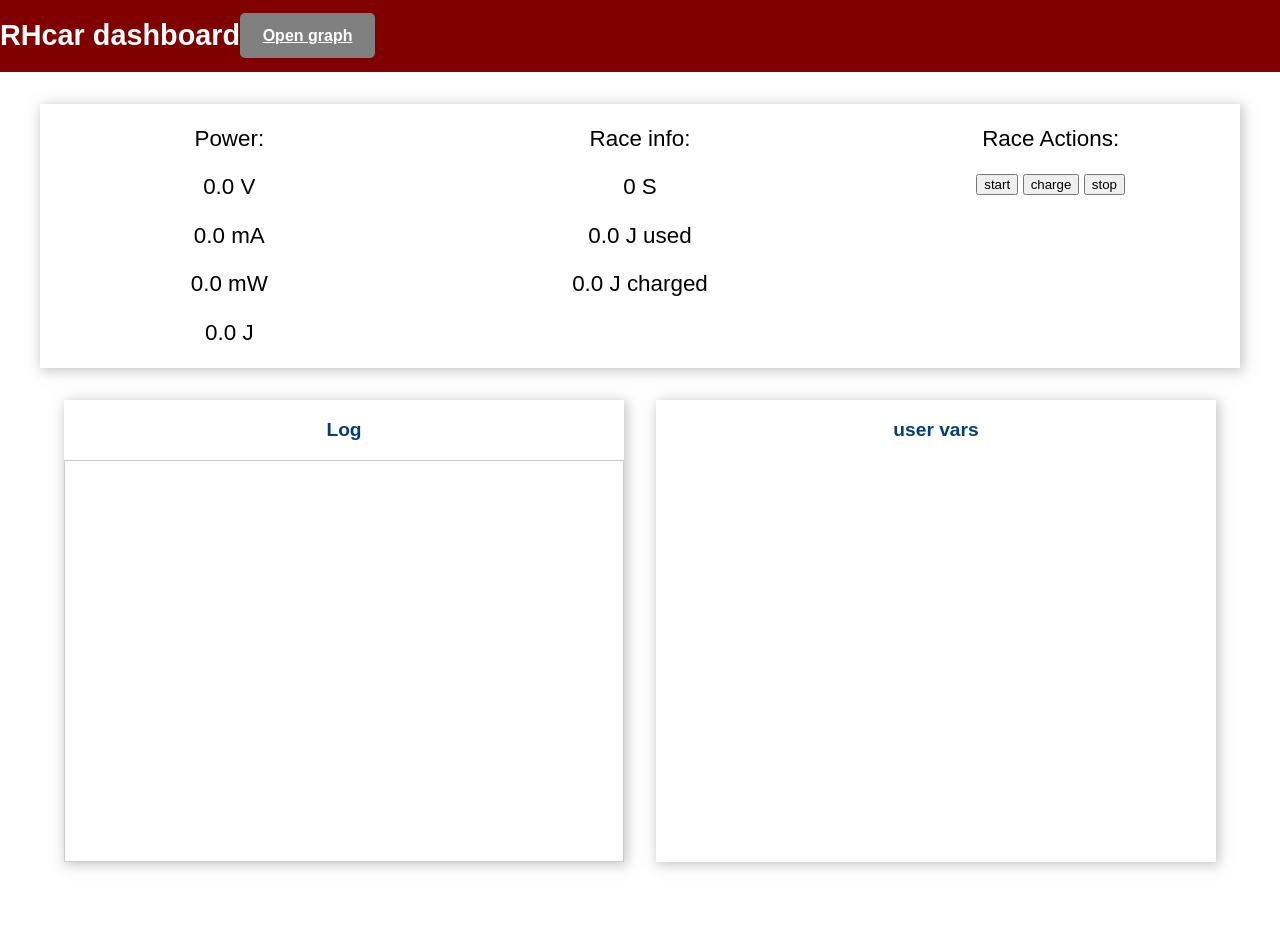
==== junior-design-project-team04-amsw/RHcar/main/data/index.html @ ef377d74 "add junior design project for reference" ====
<!-- 
Author: Django Wardlow

The webpage that is served for the Rose-Hulman car dashboard

Values are populated by the javascript that receives data from the car

-->

<!DOCTYPE html>
<html>
  <head>
    <title>RHcar dashboard</title>
    <meta name="viewport" content="width=device-width, initial-scale=1">
    <link rel="icon" type="image/png" href="favicon.png">
    <link rel="stylesheet" type="text/css" href="style.css">
  </head>
  <body>
    <div class="topnav">
      <h1>RHcar dashboard</h1>

      <a target="_blank" rel="noopener noreferrer" class="button" href="http://192.168.4.1/graph.html">Open graph</a>

    </div>

    <div class="run-info">
      <div class="bat-info">
        <p>Power:</p>
        <p id="voltage">0.0 V</p>
        <p id="current">0.0 mA</p>
        <p id="watts">0.0 mW</p>
        <p id="available">0.0 J</p>

      </div>

      <div class="race-info">
        <p>Race info:</p>
        <p id="timer">0 S</p>
        <!-- <p id="race-phase">Stop</p> -->
        <p id="race-energy">0.0 J used</p>
        <p id="charge-energy">0.0 J charged</p>

      </div>

      <div class="race-actions">
        <p>Race Actions:</p>
        <button id="race-start" onclick="start_race_btn()">start</button>
        <button id="race-charge" onclick="manual_charge_btn()">charge</button>
        <button id="race-stop" onclick="stop_race_btn()">stop</button>
      </div>
      

    </div>


    <div class="content">
      
      <div class="card-grid">
        <div class="card">
          <p class="card-title">Log</p>

          <!-- log message container, initially empty -->
          <div style="height:400px; border:1px solid #ccc;font:16px/26px 'Courier New', monospace;overflow:auto;" id="text-container"></div>

        </div>
        <div class="card">
          <p class="card-title">user vars</p>

          <div class="user_ints", id="u_ints">


            
          </div>

          <div class="user_floats", id="u_floats">


            
          </div>

        </div>
      </div>
    </div>
    <!-- source for the javascript that handles updates from the esp32 -->
    <script src="script.js"></script>
  </body>
</html>
---- junior-design-project-team04-amsw/RHcar/main/data/style.css ----
/* 
Author: Django Wardlow

CSS file applied to the Rose-Hulman car dashboard to make it look better
*/

html {
    font-family: Arial, Helvetica, sans-serif; 
    display: inline-block; 
    text-align: center;
  }
  h1 {
    font-size: 1.8rem; 
    color: white;
    align-self: center;
  }
  a {
    font-size: 1rem; 
    color: blue;
  }
  p { 
    font-size: 1.4rem;
  }
  .topnav { 
    overflow: hidden; 
    background-color: #800000;
    display: inline-flex;
    width: 100%;
  }
  body {  
    margin: 0;
  }

  .button {
    align-self: center;
    width: 115px;
    height: 25px;
    background: gray;
    padding: 10px;
    text-align: center;
    border-radius: 5px;
    color: white;
    font-weight: bold;
    float: right;

    line-height: 25px;
    /* float: right; */
}
  .content { 
    padding: 5%;
    padding-top: 2.5%;
  }

  .run-info{
    margin: auto;
    margin-top: 2.5%;
    max-width: 1200px;
    display: grid;
    background-color: white; 
    box-shadow: 2px 2px 12px 1px rgba(140,140,140,.5);
    grid-gap: 2rem; 
    grid-template-columns: repeat(auto-fit, minmax(200px, 1fr));
  }

  .card-grid { 
    max-width: 1200px; 
    margin: 0 auto; 
    display: grid; 
    grid-gap: 2rem; 
    grid-template-columns: repeat(auto-fit, minmax(200px, 1fr));
  }
  .card { 
    background-color: white; 
    box-shadow: 2px 2px 12px 1px rgba(140,140,140,.5);
  }
  .card-title { 
    font-size: 1.2rem;
    font-weight: bold;
    color: #034078
  }

  #chart1{
    margin: auto;
  }


/* The switch - the box around the slider */
.switch {
  position: relative;
  display: inline-block;
  width: 60px;
  height: 34px;
}

/* Hide default HTML checkbox */
.switch input {
  opacity: 0;
  width: 0;
  height: 0;
}

/* The slider */
.slider {
  position: absolute;
  cursor: pointer;
  top: 0;
  left: 0;
  right: 0;
  bottom: 0;
  background-color: #ccc;
  -webkit-transition: .4s;
  transition: .4s;
}

.slider:before {
  position: absolute;
  content: "";
  height: 26px;
  width: 26px;
  left: 4px;
  bottom: 4px;
  background-color: white;
  -webkit-transition: .4s;
  transition: .4s;
}

input:checked + .slider {
  background-color: #2196F3;
}

input:focus + .slider {
  box-shadow: 0 0 1px #2196F3;
}

input:checked + .slider:before {
  -webkit-transform: translateX(26px);
  -ms-transform: translateX(26px);
  transform: translateX(26px);
}

/* Rounded sliders */
.slider.round {
  border-radius: 34px;
}

.slider.round:before {
  border-radius: 50%;
}
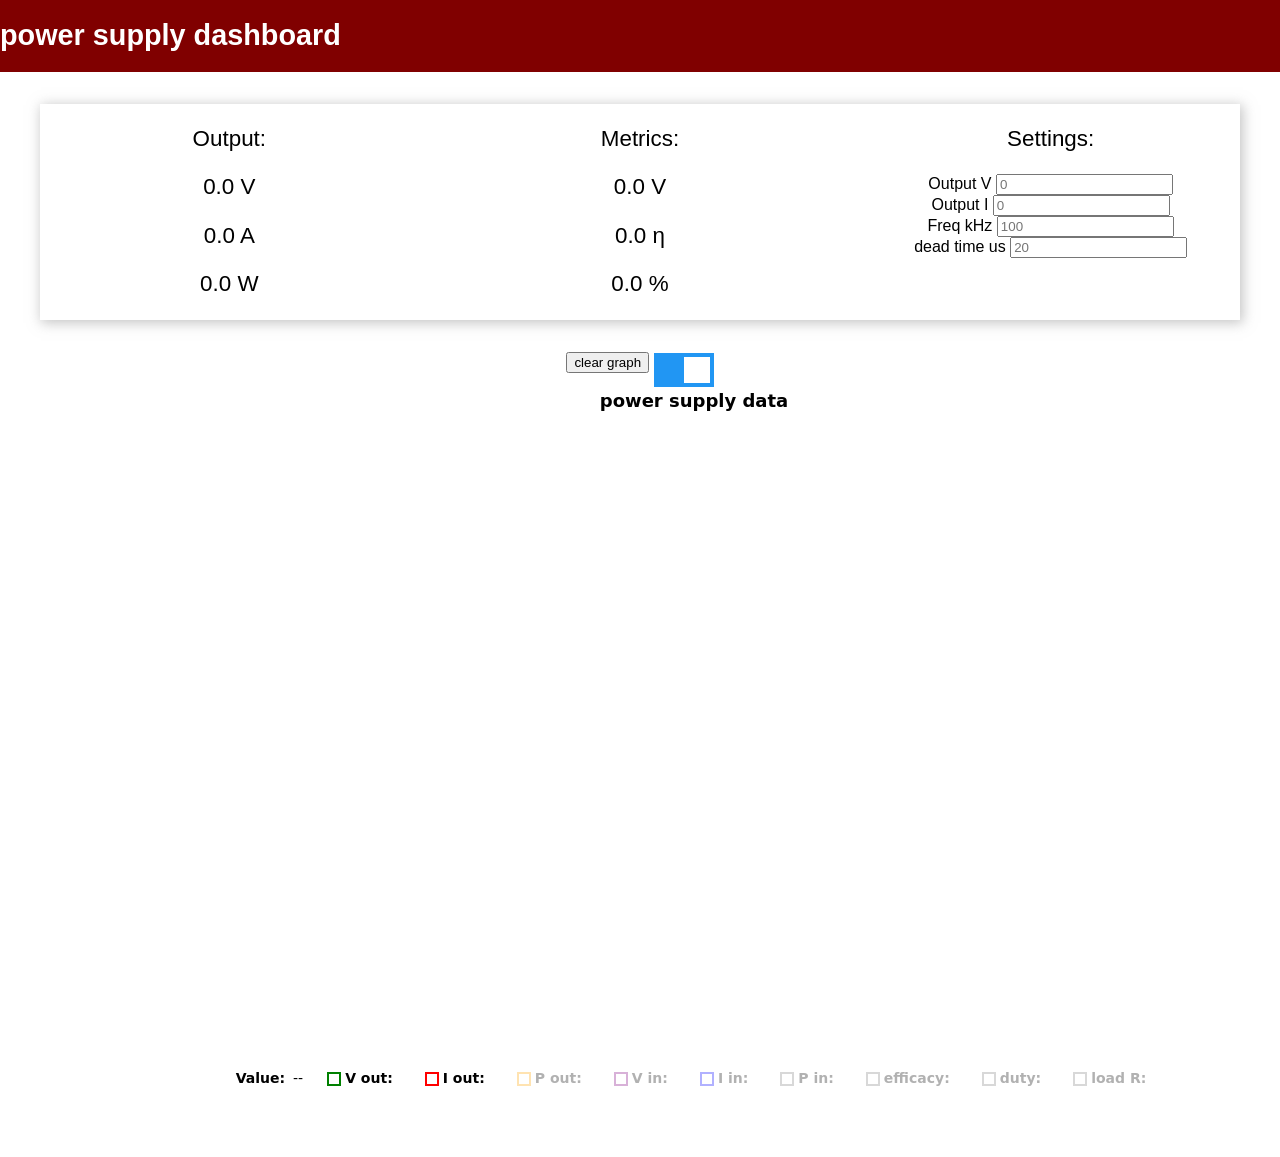
==== commit 1af67374: "websight nearly done" ====
--- a/junior-design-project-team04-amsw/RHcar/main/data/index.html
+++ b/junior-design-project-team04-amsw/RHcar/main/data/index.html
@@ -1,52 +1,69 @@
 <!-- 
 Author: Django Wardlow
 
-The webpage that is served for the Rose-Hulman car dashboard
-
-Values are populated by the javascript that receives data from the car
+The webpage that is served to control the power supply
 
 -->
 
 <!DOCTYPE html>
 <html>
   <head>
-    <title>RHcar dashboard</title>
+    <title>ECE497 power supply dashboard</title>
     <meta name="viewport" content="width=device-width, initial-scale=1">
     <link rel="icon" type="image/png" href="favicon.png">
     <link rel="stylesheet" type="text/css" href="style.css">
+    <link rel="stylesheet" href="uPlot.min.css">
+    <script src="uPlot.iife.js"></script>
   </head>
   <body>
     <div class="topnav">
-      <h1>RHcar dashboard</h1>
-
-      <a target="_blank" rel="noopener noreferrer" class="button" href="http://192.168.4.1/graph.html">Open graph</a>
+      <h1>power supply dashboard</h1>
 
     </div>
 
     <div class="run-info">
-      <div class="bat-info">
-        <p>Power:</p>
-        <p id="voltage">0.0 V</p>
-        <p id="current">0.0 mA</p>
-        <p id="watts">0.0 mW</p>
-        <p id="available">0.0 J</p>
+      <div class="out-info">
+        <p>Output:</p>
+        <p id="Vout">0.0 V</p>
+        <p id="Iout">0.0 A</p>
+        <p id="Pout">0.0 W</p>
 
       </div>
 
-      <div class="race-info">
-        <p>Race info:</p>
-        <p id="timer">0 S</p>
-        <!-- <p id="race-phase">Stop</p> -->
-        <p id="race-energy">0.0 J used</p>
-        <p id="charge-energy">0.0 J charged</p>
+      <div class="stat-info">
+        <p>Metrics:</p>
+        <p id="Vin">0.0 V</p>
+        <p id="Efficiency">0.0 η</p>
+        <p id="Duty">0.0 %</p>
 
       </div>
 
       <div class="race-actions">
-        <p>Race Actions:</p>
-        <button id="race-start" onclick="start_race_btn()">start</button>
-        <button id="race-charge" onclick="manual_charge_btn()">charge</button>
-        <button id="race-stop" onclick="stop_race_btn()">stop</button>
+        <p>Settings:</p>
+          <div class="user_floats">
+
+            <div class="userinputbox", id="set_v">
+              <label for="Vout_set", name="output v">Output V</label>
+              <input type="number", id="Vout_set", placeholder="0", step="0.01", onchange="value_changed(this)">
+            </div> 
+
+            <div class="userinputbox">
+              <label for="Iout_set", name="output v">Output I</label>
+              <input type="number", id="Iout_set", placeholder="0", step="0.01">
+            </div> 
+
+            <div class="userinputbox">
+              <label for="F_set", name="output v">Freq kHz</label>
+              <input type="number", id="F_set", placeholder="100", step="1">
+            </div> 
+
+            <div class="userinputbox">
+              <label for="D_set", name="output v">dead time us</label>
+              <input type="number", id="D_set", placeholder="20", step="1">
+            </div> 
+
+
+          </div>
       </div>
       
 
@@ -55,33 +72,18 @@
 
     <div class="content">
       
-      <div class="card-grid">
-        <div class="card">
-          <p class="card-title">Log</p>
+      <button onclick="clear_graph()">clear graph</button>
+      
+      <label class="switch">
+        <input type="checkbox" id="run-graph" checked>
+        <span class="slider"></span>
+      </label>
 
-          <!-- log message container, initially empty -->
-          <div style="height:400px; border:1px solid #ccc;font:16px/26px 'Courier New', monospace;overflow:auto;" id="text-container"></div>
+      <div id="chart-data" class="chart-container"></div>
 
-        </div>
-        <div class="card">
-          <p class="card-title">user vars</p>
-
-          <div class="user_ints", id="u_ints">
-
-
-            
-          </div>
-
-          <div class="user_floats", id="u_floats">
-
-
-            
-          </div>
-
-        </div>
-      </div>
     </div>
     <!-- source for the javascript that handles updates from the esp32 -->
     <script src="script.js"></script>
+
   </body>
 </html>
--- a/junior-design-project-team04-amsw/RHcar/main/data/uPlot.min.css
+++ b/junior-design-project-team04-amsw/RHcar/main/data/uPlot.min.css
@@ -0,0 +1 @@
+.uplot, .uplot *, .uplot *::before, .uplot *::after {box-sizing: border-box;}.uplot {font-family: system-ui, -apple-system, "Segoe UI", Roboto, "Helvetica Neue", Arial, "Noto Sans", sans-serif, "Apple Color Emoji", "Segoe UI Emoji", "Segoe UI Symbol", "Noto Color Emoji";line-height: 1.5;width: min-content;}.u-title {text-align: center;font-size: 18px;font-weight: bold;}.u-wrap {position: relative;user-select: none;}.u-over, .u-under {position: absolute;}.u-under {overflow: hidden;}.uplot canvas {display: block;position: relative;width: 100%;height: 100%;}.u-axis {position: absolute;}.u-legend {font-size: 14px;margin: auto;text-align: center;}.u-inline {display: block;}.u-inline * {display: inline-block;}.u-inline tr {margin-right: 16px;}.u-legend th {font-weight: 600;}.u-legend th > * {vertical-align: middle;display: inline-block;}.u-legend .u-marker {width: 1em;height: 1em;margin-right: 4px;background-clip: padding-box !important;}.u-inline.u-live th::after {content: ":";vertical-align: middle;}.u-inline:not(.u-live) .u-value {display: none;}.u-series > * {padding: 4px;}.u-series th {cursor: pointer;}.u-legend .u-off > * {opacity: 0.3;}.u-select {background: rgba(0,0,0,0.07);position: absolute;pointer-events: none;}.u-cursor-x, .u-cursor-y {position: absolute;left: 0;top: 0;pointer-events: none;will-change: transform;}.u-hz .u-cursor-x, .u-vt .u-cursor-y {height: 100%;border-right: 1px dashed #607D8B;}.u-hz .u-cursor-y, .u-vt .u-cursor-x {width: 100%;border-bottom: 1px dashed #607D8B;}.u-cursor-pt {position: absolute;top: 0;left: 0;border-radius: 50%;border: 0 solid;pointer-events: none;will-change: transform;/*this has to be !important since we set inline "background" shorthand */background-clip: padding-box !important;}.u-axis.u-off, .u-select.u-off, .u-cursor-x.u-off, .u-cursor-y.u-off, .u-cursor-pt.u-off {display: none;}
